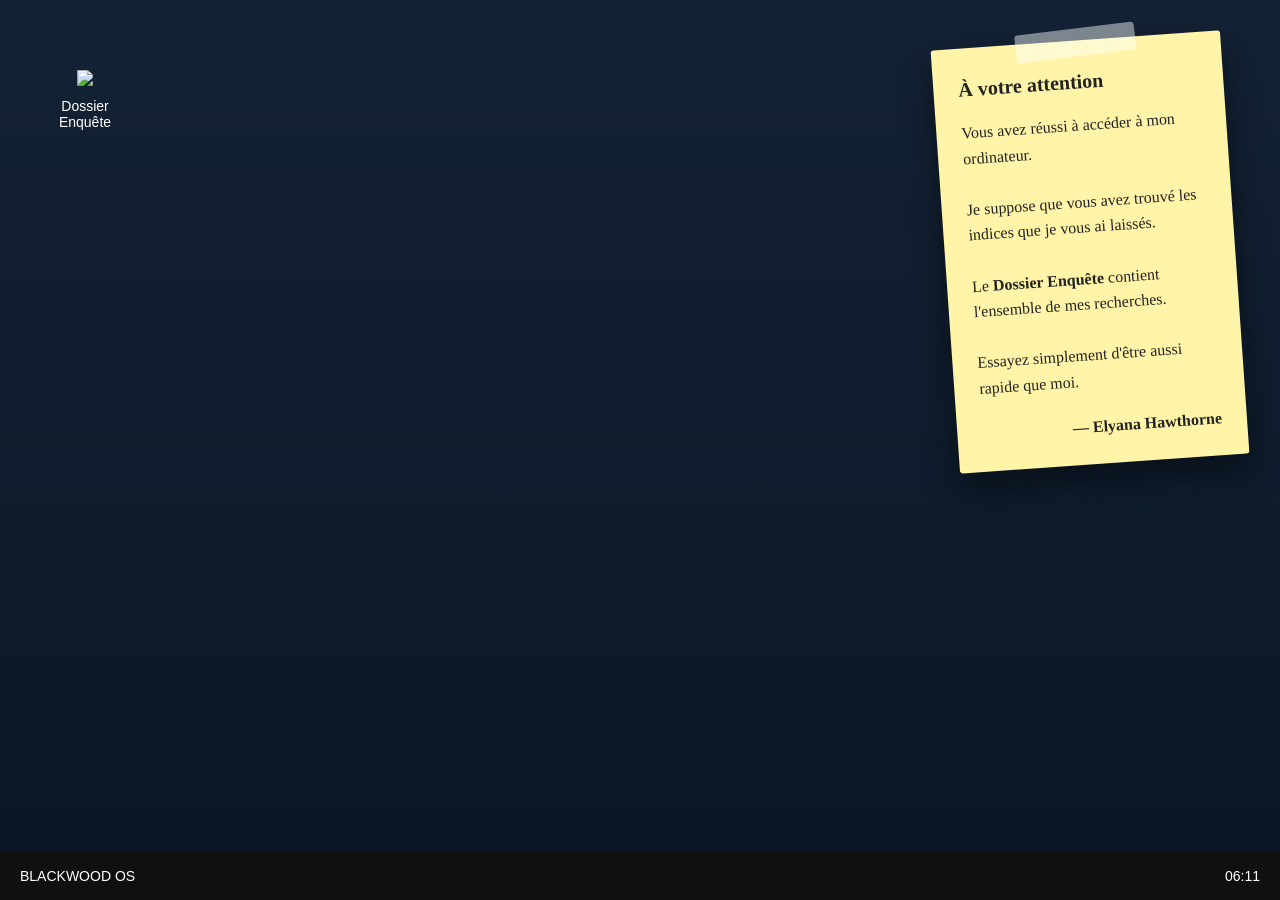
==== ordinateur.html @ 17b545fb "Replace images in ordinateur.html" ====
<!DOCTYPE html>
<html lang="fr">

<head>

<meta charset="UTF-8">
<meta name="viewport" content="width=device-width, initial-scale=1.0">

<title>Blackwood OS</title>

<link rel="stylesheet" href="style.css">

</head>

<body>

<div class="desktop">

    <div class="folder" onclick="ouvrirHK()">

        <img src="https://cdn-icons-png.flaticon.com/512/716/716784.png">

        <p>Dossier Enquête</p>

    </div>

   <div class="postit">

<div class="ruban"></div>

<h3>À votre attention</h3>

<p>

Vous avez réussi à accéder à mon ordinateur.

<br><br>

Je suppose que vous avez trouvé les indices que je vous ai laissés.

<br><br>

Le <b>Dossier Enquête</b> contient l'ensemble de mes recherches.

<br><br>

Essayez simplement d'être aussi rapide que moi.

</p>

<div class="signature">

— Elyana Hawthorne

</div>

</div>
    <div class="taskbar">

        <div>

            BLACKWOOD OS

        </div>

        <div id="heure"></div>

    </div>

</div>
<div id="fenetreHK" style="display:none;position:absolute;top:90px;left:180px;width:520px;background:white;border-radius:8px;box-shadow:0 15px 40px rgba(0,0,0,.5);overflow:hidden;">

    <div style="background:#1d2b3a;color:white;padding:12px 18px;display:flex;justify-content:space-between;align-items:center;">

        <strong>Dossier Enquête</strong>

        <button onclick="fermerHK()" style="background:none;border:none;color:white;font-size:22px;cursor:pointer;">✕</button>

    </div>

    <div style="padding:20px;">

      <p onclick="ouvrirNotes()" style="cursor:pointer;padding:10px;border-radius:6px;">
📄 Notes d'Elyana
</p>

    <p onclick="ouvrirConclusions()" style="cursor:pointer;padding:10px;border-radius:6px;">
📄 Conclusions
</p>

    </div>

</div>
<div id="notes" style="display:none;position:absolute;top:110px;left:220px;width:700px;height:500px;background:white;border-radius:8px;box-shadow:0 20px 45px rgba(0,0,0,.55);overflow:hidden;z-index:999;">

    <div style="background:#243447;color:white;padding:12px 18px;display:flex;justify-content:space-between;align-items:center;">

        <strong>📄 Notes personnelles.docx</strong>

        <button onclick="fermerNotes()" style="background:none;border:none;color:white;font-size:22px;cursor:pointer;">✕</button>

    </div>

    <div style="height:440px;overflow:auto;padding:20px;">

      <img src="images/1.png" style="width:100%;margin-bottom:20px;">

<img src="images/2.png" style="width:100%;">

    </div>

</div>
<script src="script.js"></script>

</body>

</html>
---- style.css ----
/* ===========================
   BLACKWOOD OS
   =========================== */

*{
    margin:0;
    padding:0;
    box-sizing:border-box;
}

body{
    font-family:Segoe UI,Arial,sans-serif;
    overflow:hidden;
}

/* Fond d'écran */

.desktop{

    width:100vw;
    height:100vh;

    background:linear-gradient(180deg,#132235,#0b1624);

    background-size:cover;
    background-position:center;

    position:relative;

}

/* Icône */

.folder{

    width:90px;

    text-align:center;

    color:white;

    cursor:pointer;

    user-select:none;

    position:absolute;

    top:70px;

    left:40px;

}

.folder img{

    width:60px;

}

.folder p{

    margin-top:8px;

    font-size:14px;

}

/* Post-it */

.postit{

position:absolute;

right:45px;

top:40px;

width:290px;

background:#fff4a8;

padding:25px;

border-radius:3px;

box-shadow:0 15px 35px rgba(0,0,0,.45);

transform:rotate(-4deg);

font-family:"Segoe Print",cursive;

color:#222;

line-height:1.6;

}

.postit h3{

margin-bottom:15px;

font-size:20px;

}

.signature{

margin-top:20px;

text-align:right;

font-weight:bold;

}

.ruban{

position:absolute;

width:120px;

height:28px;

background:rgba(255,255,255,.45);

top:-12px;

left:85px;

transform:rotate(-3deg);

border-radius:3px;

}

/* Barre des tâches */

.taskbar{

    position:absolute;

    bottom:0;

    left:0;

    width:100%;

    height:48px;

    background:#101010;

    display:flex;

    justify-content:space-between;

    align-items:center;

    padding:0 20px;

    color:white;

    font-size:14px;

}
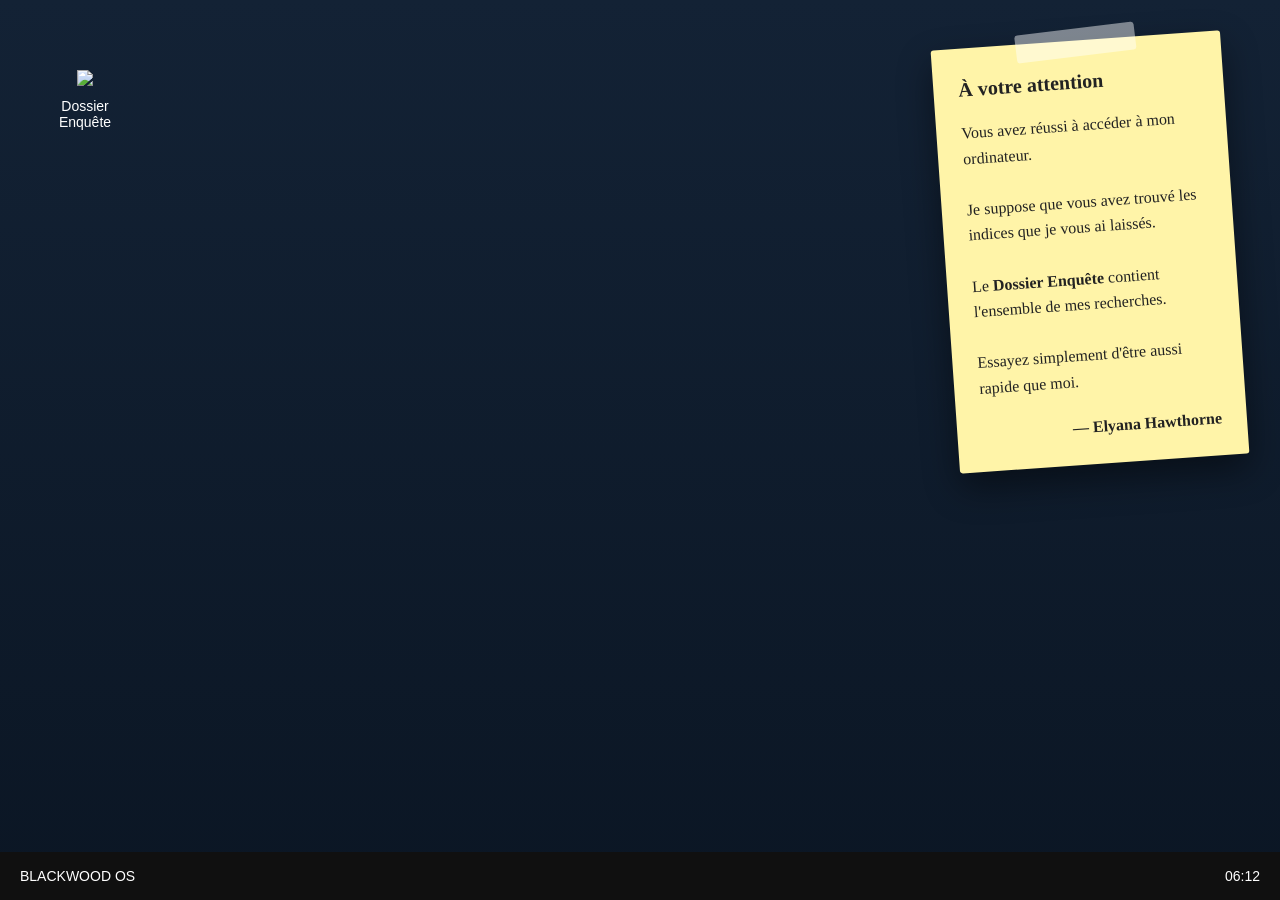
==== commit 2e633df7: "Update iframe source path for Conclusion.pdf" ====
--- a/ordinateur.html
+++ b/ordinateur.html
@@ -91,7 +91,22 @@
     </div>
 
 </div>
-<div id="notes" style="display:none;position:absolute;top:110px;left:220px;width:700px;height:500px;background:white;border-radius:8px;box-shadow:0 20px 45px rgba(0,0,0,.55);overflow:hidden;z-index:999;">
+<div id="notes"
+style="
+display:none;
+position:fixed;
+top:50%;
+left:50%;
+transform:translate(-50%,-50%);
+width:85vw;
+height:85vh;
+background:white;
+border-radius:12px;
+box-shadow:0 20px 60px rgba(0,0,0,.6);
+overflow:hidden;
+z-index:9999;
+">
+
 
     <div style="background:#243447;color:white;padding:12px 18px;display:flex;justify-content:space-between;align-items:center;">
 
@@ -101,15 +116,82 @@
 
     </div>
 
-    <div style="height:440px;overflow:auto;padding:20px;">
+   <div
+style="
+height:calc(100% - 55px);
+overflow-y:auto;
+padding:25px;
+">
 
-      <img src="images/1.png" style="width:100%;margin-bottom:20px;">
+ <img src="images/1.png"
+style="width:100%;height:auto;display:block;margin-bottom:25px;">
 
-<img src="images/2.png" style="width:100%;">
-
+<img src="images/2.png"
+style="width:100%;height:auto;display:block;">
     </div>
 
 </div>
+<div id="conclusions"
+style="
+display:none;
+position:fixed;
+top:50%;
+left:50%;
+transform:translate(-50%,-50%);
+width:85vw;
+height:85vh;
+background:white;
+border-radius:12px;
+box-shadow:0 20px 60px rgba(0,0,0,.6);
+overflow:hidden;
+z-index:9999;
+">
+
+<div
+style="
+background:#243447;
+color:white;
+padding:12px 18px;
+display:flex;
+justify-content:space-between;
+align-items:center;
+">
+
+<strong>📄 Conclusions.pdf</strong>
+
+<button onclick="fermerConclusions()"
+style="
+background:none;
+border:none;
+color:white;
+font-size:24px;
+cursor:pointer;
+">
+✕
+</button>
+
+</div>
+
+<div
+style="
+height:calc(100% - 55px);
+overflow-y:auto;
+padding:25px;
+">
+
+<iframe
+src="documents/Conclusion.pdf"
+style="
+width:100%;
+height:100%;
+border:none;
+">
+</iframe>
+
+</div>
+
+</div>
+    
 <script src="script.js"></script>
 
 </body>
